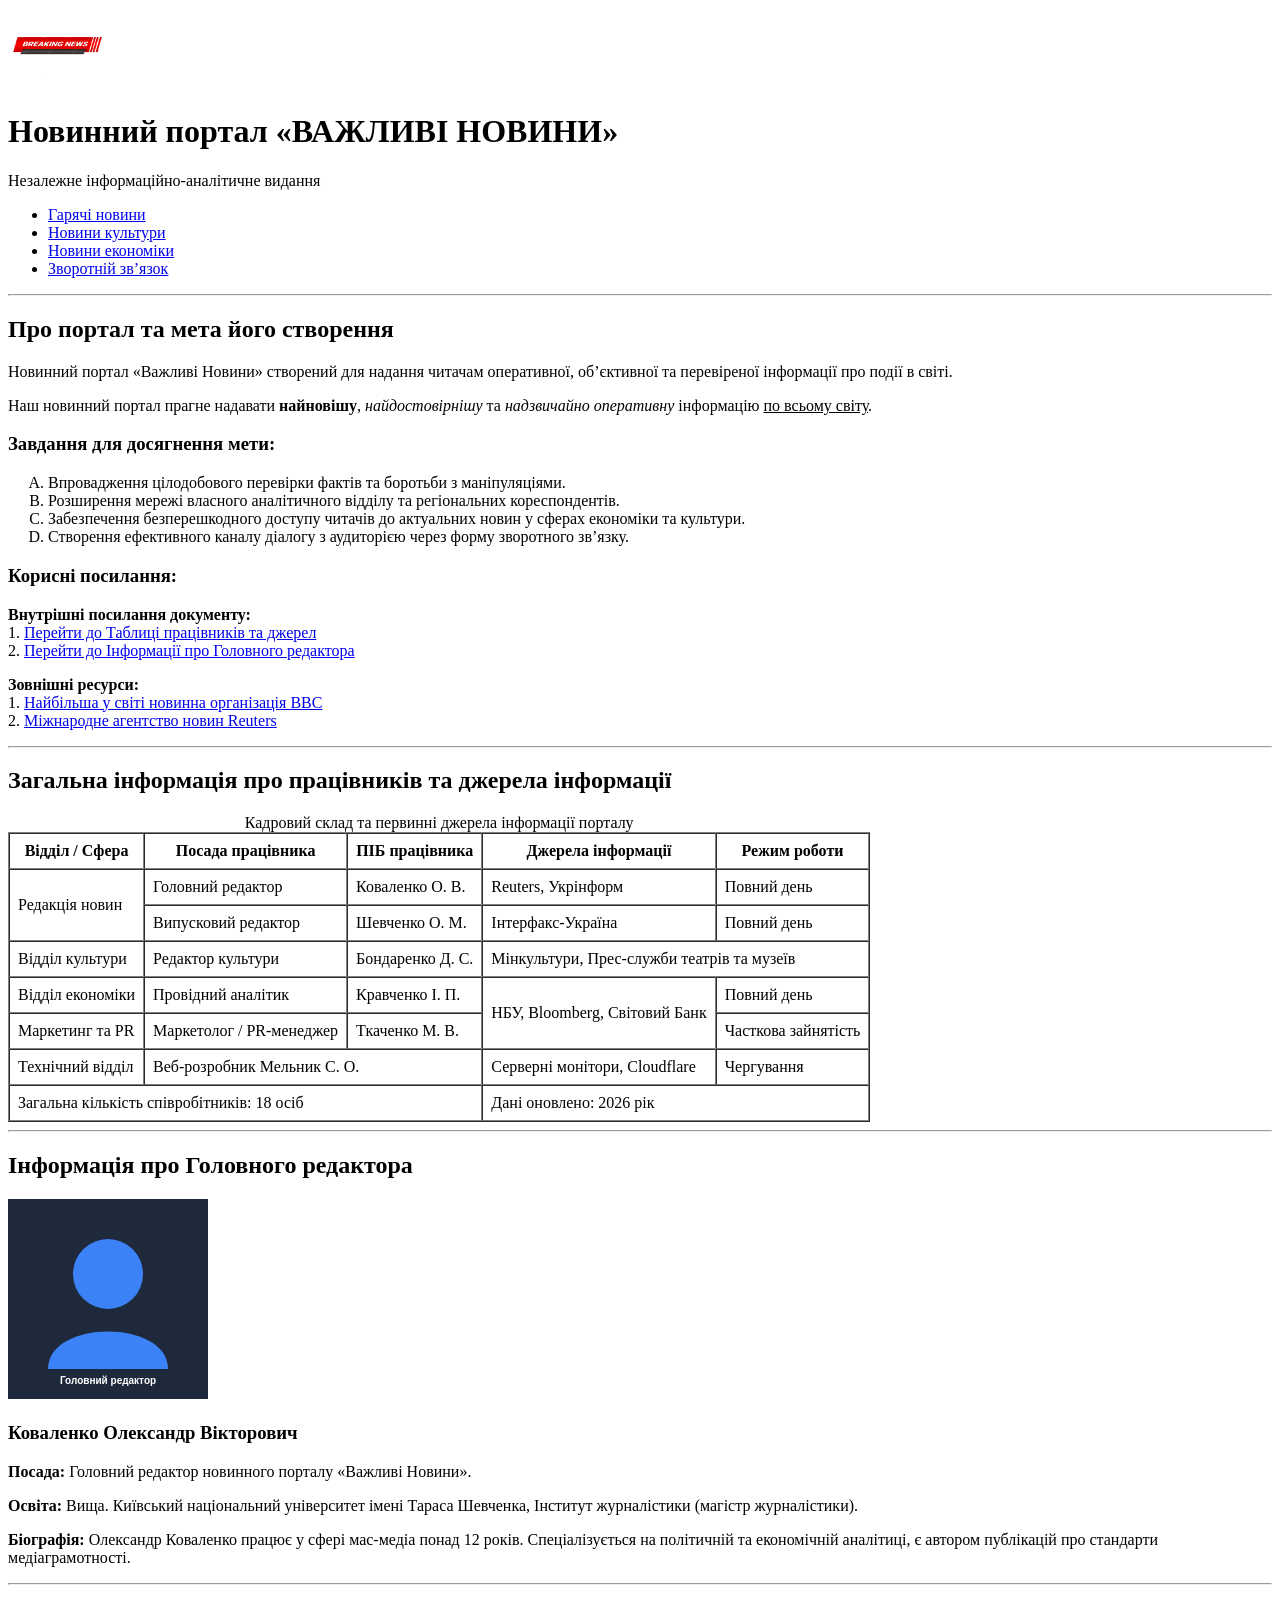
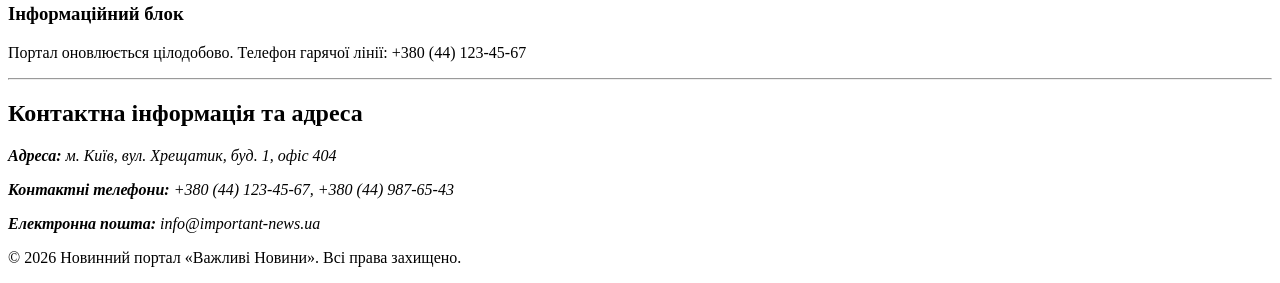
==== lab1/index.html @ 3dc4362e "Lab1 Повна перша лабораторна" ====
<!DOCTYPE html>
<html lang="uk">
<head>
    <meta charset="UTF-8">
    <meta name="viewport" content="width=device-width, initial-scale=1.0">
    <title>«Важливі Новини»</title>
</head>
<body>

    <header>
        <img src="images/breaking-news.png" alt="Логотип новинного порталу" width="100" height="80">
        <h1>Новинний портал «ВАЖЛИВІ НОВИНИ»</h1>
        <p>Незалежне інформаційно-аналітичне видання</p>
    </header>

    <nav>
        <ul>
            <li><a href="hot-news">Гарячі новини</a></li>
            <li><a href="culture.html">Новини культури</a></li>
            <li><a href="economy.html">Новини економіки</a></li>
            <li><a href="feedback.html">Зворотній зв’язок</a></li>
        </ul>
    </nav>

    <hr>

    <main>

        <section id="about">
            <h2>Про портал та мета його створення</h2>
            <p>
                Новинний портал «Важливі Новини» створений для надання читачам оперативної, об’єктивної та перевіреної інформації про події в світі.
            </p>

            <p>
                Наш <span>новинний портал</span> прагне надавати <b>найновішу</b>, <i>найдостовірнішу</i> та <em>надзвичайно оперативну</em> інформацію <u>по всьому світу</u>.
            </p>

            <h3>Завдання для досягнення мети:</h3>
            <ol type="A">
                <li>Впровадження цілодобового перевірки фактів та боротьби з маніпуляціями.</li>
                <li>Розширення мережі власного аналітичного відділу та регіональних кореспондентів.</li>
                <li>Забезпечення безперешкодного доступу читачів до актуальних новин у сферах економіки та культури.</li>
                <li>Створення ефективного каналу діалогу з аудиторією через форму зворотного зв’язку.</li>
            </ol>

            <h3>Корисні посилання:</h3>
            <p>
                <b>Внутрішні посилання документу:</b><br>
                1. <a href="#staff-table">Перейти до Таблиці працівників та джерел</a><br>
                2. <a href="#editor">Перейти до Інформації про Головного редактора</a>
            </p>
            <p>
                <b>Зовнішні ресурси:</b><br>
                1. <a href="https://www.bbc.com/news" target="_blank">Найбільша у світі новинна організація BBC</a><br>
                2. <a href="https://www.reuters.com" target="_blank">Міжнародне агентство новин Reuters</a>
            </p>
        </section>

        <hr>

        <section id="staff-table">
            <h2>Загальна інформація про працівників та джерела інформації</h2>
            
            <table border="1" cellpadding="8" cellspacing="0">
                <caption>Кадровий склад та первинні джерела інформації порталу</caption>
                
                <thead>
                    <tr>
                        <th>Відділ / Сфера</th>
                        <th>Посада працівника</th>
                        <th>ПІБ працівника</th>
                        <th>Джерела інформації</th>
                        <th>Режим роботи</th>
                    </tr>
                </thead>

                <tbody>
                    <tr>
                        <td rowspan="2">Редакція новин</td>
                        <td>Головний редактор</td>
                        <td>Коваленко О. В.</td>
                        <td>Reuters, Укрінформ</td>
                        <td>Повний день</td>
                    </tr>
                    <tr>
                        <td>Випусковий редактор</td>
                        <td>Шевченко О. М.</td>
                        <td>Інтерфакс-Україна</td>
                        <td>Повний день</td>
                    </tr>
                    <tr>
                        <td>Відділ культури</td>
                        <td>Редактор культури</td>
                        <td>Бондаренко Д. С.</td>
                        <td colspan="2">Мінкультури, Прес-служби театрів та музеїв</td>
                    </tr>
                    <tr>
                        <td>Відділ економіки</td>
                        <td>Провідний аналітик</td>
                        <td>Кравченко І. П.</td>
                        <td rowspan="2">НБУ, Bloomberg, Світовий Банк</td>
                        <td>Повний день</td>
                    </tr>
                    <tr>
                        <td>Маркетинг та PR</td>
                        <td>Маркетолог / PR-менеджер</td>
                        <td>Ткаченко М. В.</td>
                        <td>Часткова зайнятість</td>
                    </tr>
                    <tr>
                        <td>Технічний відділ</td>
                        <td colspan="2">Веб-розробник Мельник С. О.</td>
                        <td>Серверні монітори, Cloudflare</td>
                        <td>Чергування</td>
                    </tr>
                </tbody>

                <tfoot>
                    <tr>
                        <td colspan="3">Загальна кількість співробітників: 18 осіб</td>
                        <td colspan="2">Дані оновлено: 2026 рік</td>
                    </tr>
                </tfoot>
            </table>
        </section>

        <hr>

        <article id="editor">
            <h2>Інформація про Головного редактора</h2>
            <img src="images/editor.svg" alt="Фото Головного редактора" width="200" height="200">
            <h3>Коваленко Олександр Вікторович</h3>
            <p><strong>Посада:</strong> Головний редактор новинного порталу «Важливі Новини».</p>
            <p><strong>Освіта:</strong> Вища. Київський національний університет імені Тараса Шевченка, Інститут журналістики (магістр журналістики).</p>
            <p><strong>Біографія:</strong> Олександр Коваленко працює у сфері мас-медіа понад 12 років. Спеціалізується на політичній та економічній аналітиці, є автором публікацій про стандарти медіаграмотності.</p>
        </article>

    </main>

    <hr>

    <aside>
        <h3>Інформаційний блок</h3>
        <p>Портал оновлюється цілодобово. Телефон гарячої лінії: +380 (44) 123-45-67</p>
    </aside>

    <hr>

    <footer>
        <h2>Контактна інформація та адреса</h2>
        <address>
            <p><strong>Адреса:</strong> м. Київ, вул. Хрещатик, буд. 1, офіс 404</p>
            <p><strong>Контактні телефони:</strong> +380 (44) 123-45-67, +380 (44) 987-65-43</p>
            <p><strong>Електронна пошта:</strong> info@important-news.ua</p>
        </address>
        <p>© 2026 Новинний портал «Важливі Новини». Всі права захищено.</p>
    </footer>

</body>
</html>
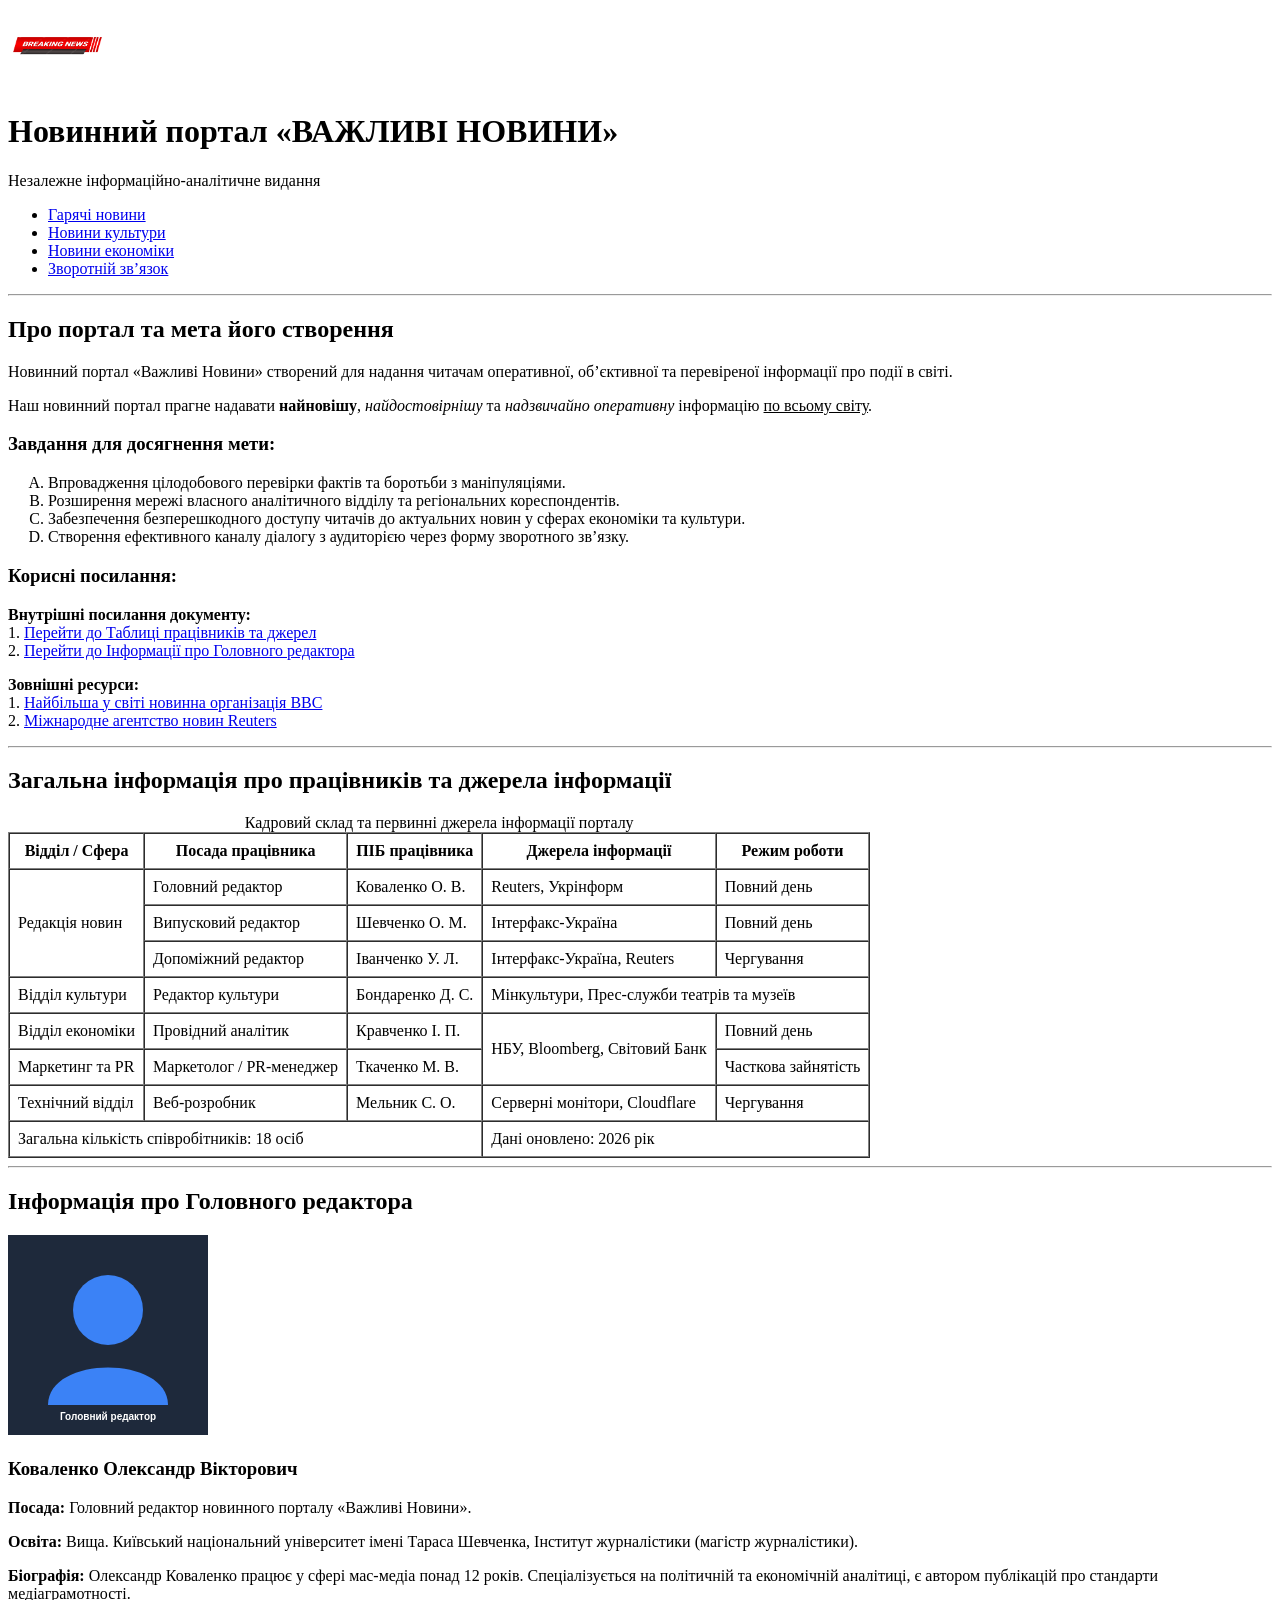
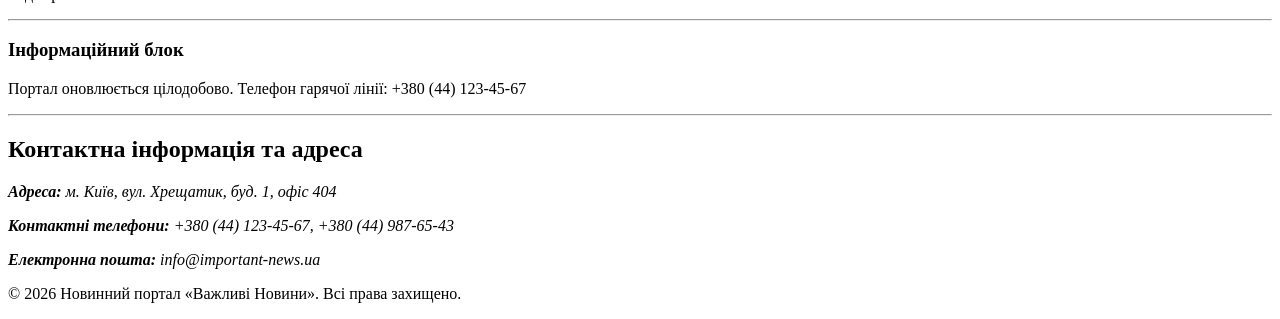
==== commit b179ec8f: "Fixed urls and table" ====
--- a/lab1/index.html
+++ b/lab1/index.html
@@ -15,9 +15,9 @@
 
     <nav>
         <ul>
-            <li><a href="hot-news">Гарячі новини</a></li>
+            <li><a href="#">Гарячі новини</a></li>
             <li><a href="culture.html">Новини культури</a></li>
-            <li><a href="economy.html">Новини економіки</a></li>
+            <li><a href="#">Новини економіки</a></li>
             <li><a href="feedback.html">Зворотній зв’язок</a></li>
         </ul>
     </nav>
@@ -26,7 +26,7 @@
 
     <main>
 
-        <section id="about">
+        <section>
             <h2>Про портал та мета його створення</h2>
             <p>
                 Новинний портал «Важливі Новини» створений для надання читачам оперативної, об’єктивної та перевіреної інформації про події в світі.
@@ -77,7 +77,7 @@
 
                 <tbody>
                     <tr>
-                        <td rowspan="2">Редакція новин</td>
+                        <td rowspan="3">Редакція новин</td>
                         <td>Головний редактор</td>
                         <td>Коваленко О. В.</td>
                         <td>Reuters, Укрінформ</td>
@@ -88,6 +88,12 @@
                         <td>Шевченко О. М.</td>
                         <td>Інтерфакс-Україна</td>
                         <td>Повний день</td>
+                    </tr>
+                    <tr>
+                        <td>Допоміжний редактор</td>
+                        <td>Іванченко У. Л.</td>
+                        <td>Інтерфакс-Україна, Reuters</td>
+                        <td>Чергування</td>
                     </tr>
                     <tr>
                         <td>Відділ культури</td>
@@ -110,7 +116,8 @@
                     </tr>
                     <tr>
                         <td>Технічний відділ</td>
-                        <td colspan="2">Веб-розробник Мельник С. О.</td>
+                        <td>Веб-розробник</td>
+                        <td> Мельник С. О. </td>
                         <td>Серверні монітори, Cloudflare</td>
                         <td>Чергування</td>
                     </tr>
